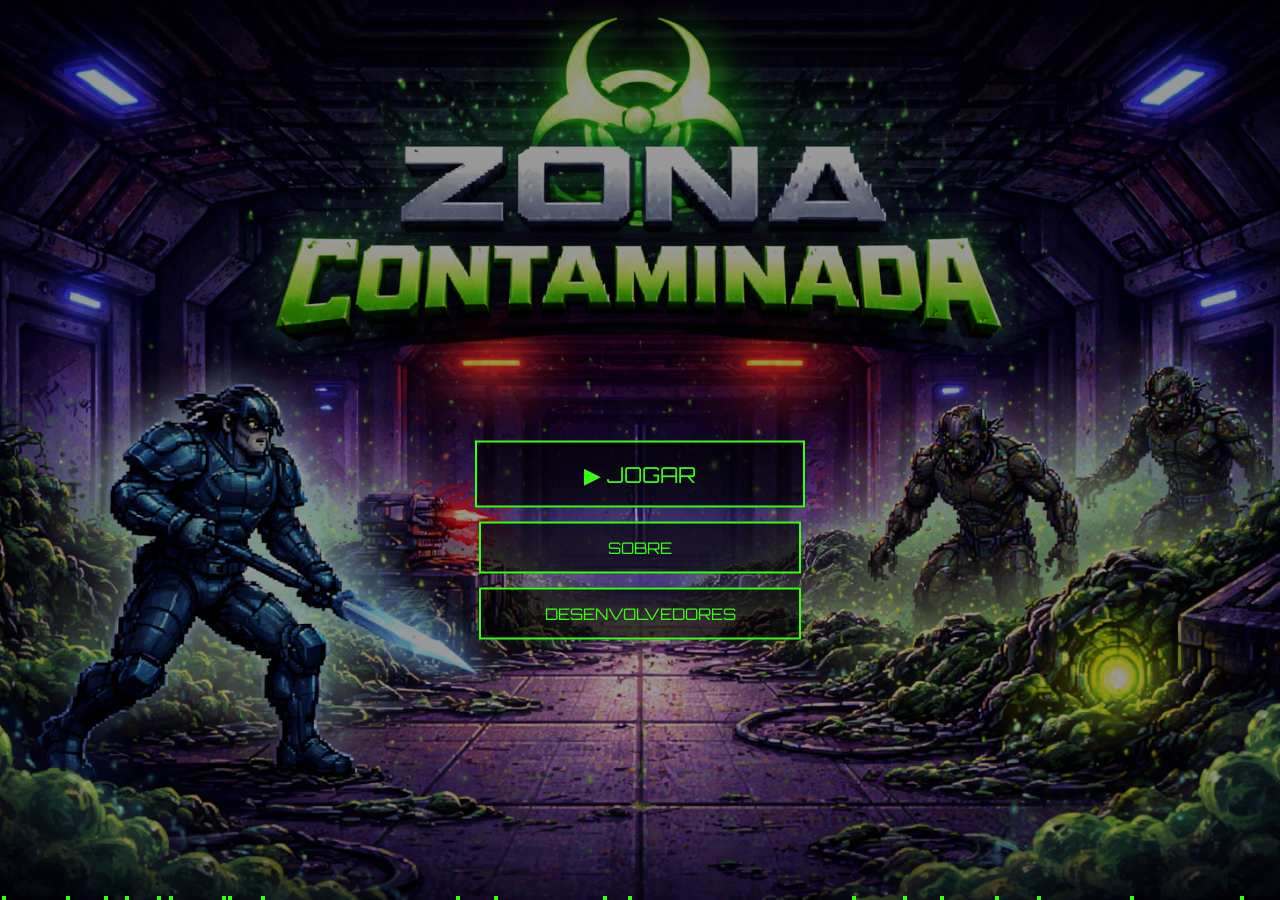
==== index.html @ e28d1f9d "adição de novos icones e correção de pastas" ====
<!DOCTYPE html>
<html lang="pt-BR">

<head>
    <meta charset="UTF-8">
    <title>Zona Contaminada</title>
    <link href="https://fonts.googleapis.com/css2?family=Orbitron:wght@700&family=Rajdhani&display=swap"
        rel="stylesheet">
    <link rel="stylesheet" href="./style.css">
</head>

<body>

    <div class="aviso-fullscreen" id="aviso">
        Pressione F11 para tela cheia — melhor experiência
    </div>

    <div class="bg"></div>
    <div class="overlay"></div>

    <!-- PARTÍCULAS -->
    <div id="particles"></div>

    <!-- MENU -->
    <div class="menu">
        <a href="./jogo.html" class="btn play" onclick="pararMusica()">▶ JOGAR</a>
        <a href="./sobre.html" class="btn">SOBRE</a>
        <a href="./devs.html" class="btn">DESENVOLVEDORES</a>
    </div>

    <audio id="musicaMenu" src="./audio/soundtrack.mp3" loop></audio>

    <script>
        // PARTÍCULAS
        const pContainer = document.getElementById('particles');

        for (let i = 0; i < 20; i++) {
            let p = document.createElement('div');
            p.className = 'particle';
            p.style.left = Math.random() * 100 + '%';
            p.style.bottom = '0px';
            p.style.animationDuration = (4 + Math.random() * 4) + 's';
            pContainer.appendChild(p);

        }

        // TENTA fullscreen ao clicar em qualquer lugar
        document.addEventListener("click", () => {
            if (!document.fullscreenElement) {
                document.documentElement.requestFullscreen().catch(() => { });
            }
        }, { once: true });

        // some o aviso depois
        setTimeout(() => {
            const aviso = document.getElementById("aviso");
            if (aviso) aviso.style.display = "none";
        }, 6000);

        const musica = document.getElementById("musicaMenu")
        musica.volume = 0.2

        let musicaIniciada = false

        function iniciarMusica() {
            if (!musicaIniciada) {
                musica.play()
                musicaIniciada = true
            }
        }

        // 🔥 começa com qualquer tecla (incluindo F11)
        document.addEventListener("keydown", iniciarMusica)

        // 🔥 começa também com clique
        document.addEventListener("click", iniciarMusica, { once: true })

        // botão JOGAR
        function pararMusica() {
            musica.pause()
        }
    </script>

</body>

</html>
---- style.css ----
body {
    margin: 0;
    font-family: 'Rajdhani', sans-serif;
    overflow: hidden;
    color: #39ff14;
}

/* FUNDO */
.bg {
    position: fixed;
    width: 100%;
    height: 100%;
    background: url('./imagens_novas/fundoFinal.png') center/cover no-repeat;
}

/* OVERLAY MAIS CLARO */
.overlay {
    position: fixed;
    width: 100%;
    height: 100%;
    background: rgba(0, 0, 0, 0.4);
    /* antes 0.6 */
}

/* MENU (mais baixo) */
.menu {
    position: absolute;
    top: 60%;
    /* antes 50% */
    left: 50%;
    transform: translate(-50%, -50%);
    text-align: center;
}

/* BOTÕES (maiores) */
.btn {
    display: block;
    width: 290px;
    /* maior */
    margin: 14px auto;
    padding: 14px;
    border: 2px solid #39ff14;
    background: rgba(0, 0, 0, 0.65);
    color: #39ff14;
    font-family: 'Orbitron', sans-serif;
    cursor: pointer;
    transition: 0.2s;
    text-decoration: none;
}

.btn:hover {
    background: #39ff14;
    color: black;
}

/* PLAY destaque */
.play {
    font-size: 22px;
    padding: 18px;
}

/* PARTÍCULAS */
.particle {
    position: absolute;
    width: 4px;
    height: 4px;
    background: #39ff14;
    animation: subir 6s linear infinite;
}

@keyframes subir {
    from {
        transform: translateY(0);
        opacity: 1;
    }

    to {
        transform: translateY(-600px);
        opacity: 0;
    }
}

.aviso-fullscreen {
    position: fixed;
    bottom: 15px;
    left: 50%;
    transform: translateX(-50%);
    background: rgba(0, 0, 0, 0.7);
    border: 1px solid #39ff14;
    color: #39ff14;
    padding: 8px 14px;
    font-size: 12px;
    font-family: 'Orbitron', sans-serif;
    z-index: 20;
    animation: fadeOut 6s forwards;
}

@keyframes fadeOut {
    0% {
        opacity: 1;
    }

    70% {
        opacity: 1;
    }

    100% {
        opacity: 0;
    }
}
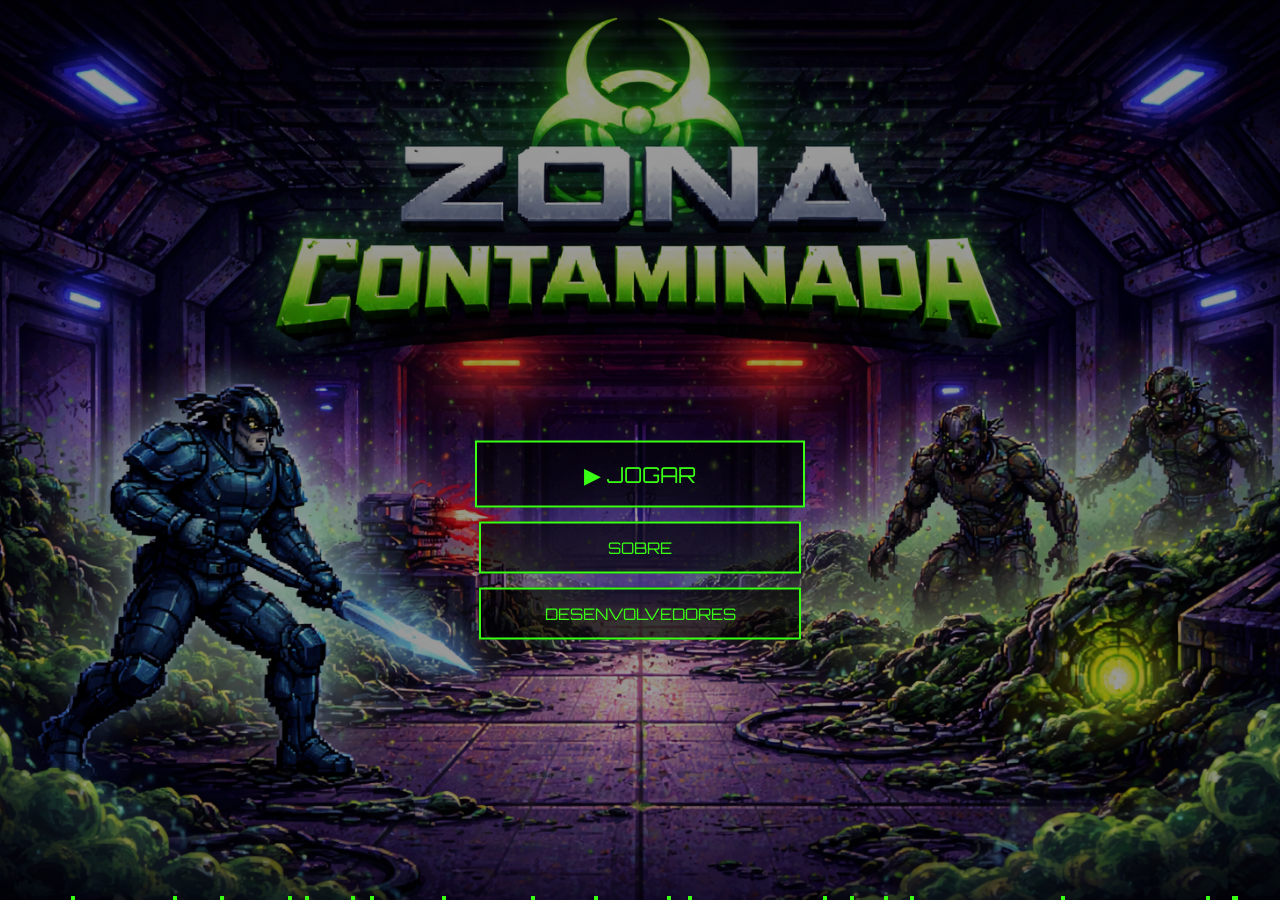
==== commit d05b76dc: "atualização dos html sobre e devs correção do multiplayer, inserção do ícone" ====
--- a/index.html
+++ b/index.html
@@ -7,6 +7,8 @@
     <link href="https://fonts.googleapis.com/css2?family=Orbitron:wght@700&family=Rajdhani&display=swap"
         rel="stylesheet">
     <link rel="stylesheet" href="./style.css">
+    <link rel="icon" type="image/png" sizes="32x32" href="./imagens_novas/icone.png">
+    <link rel="icon" type="image/png" sizes="16x16" href="./imagens_novas/icone.png">
 </head>
 
 <body>
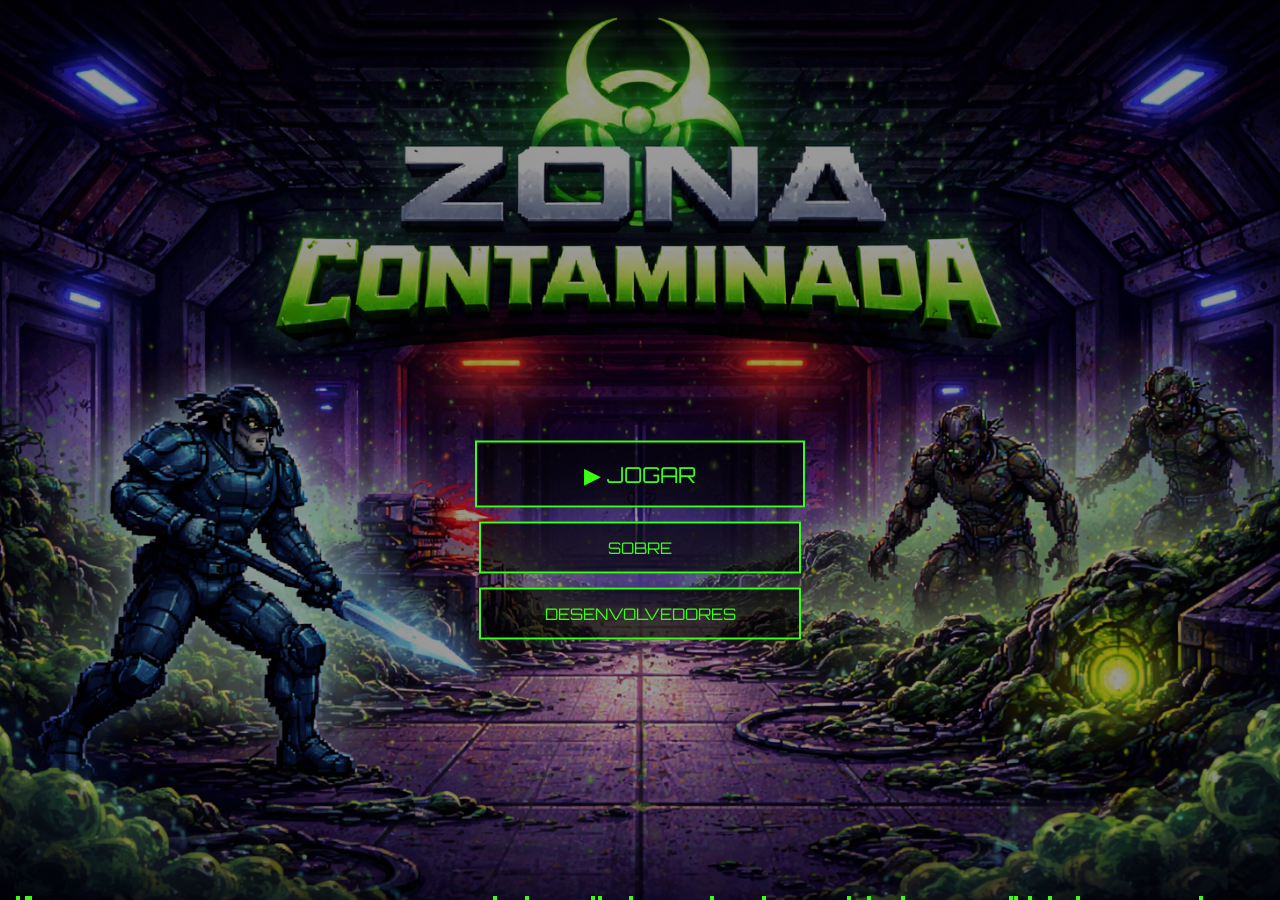
==== commit 54d2d2d8: "crreção nos audios" ====
--- a/index.html
+++ b/index.html
@@ -25,7 +25,7 @@
 
     <!-- MENU -->
     <div class="menu">
-        <a href="./jogo.html" class="btn play" onclick="pararMusica()">▶ JOGAR</a>
+        <a href="./jogo.html" class="btn play" onclick="localStorage.setItem('musicaAtiva', 'true')">▶ JOGAR</a>
         <a href="./sobre.html" class="btn">SOBRE</a>
         <a href="./devs.html" class="btn">DESENVOLVEDORES</a>
     </div>
@@ -83,6 +83,8 @@
         }
     </script>
 
+    <script src="./audio.js"></script>
+
 </body>
 
 </html>
--- a/style.css
+++ b/style.css
@@ -107,4 +107,14 @@
     100% {
         opacity: 0;
     }
+}
+
+#avisoF5 {
+    position: fixed;
+    bottom: 10px;
+    right: 15px;
+    font-family: 'Orbitron', sans-serif;
+    font-size: 0.7rem;
+    color: rgba(57, 255, 20, 0.5);
+    letter-spacing: 1px;
 }
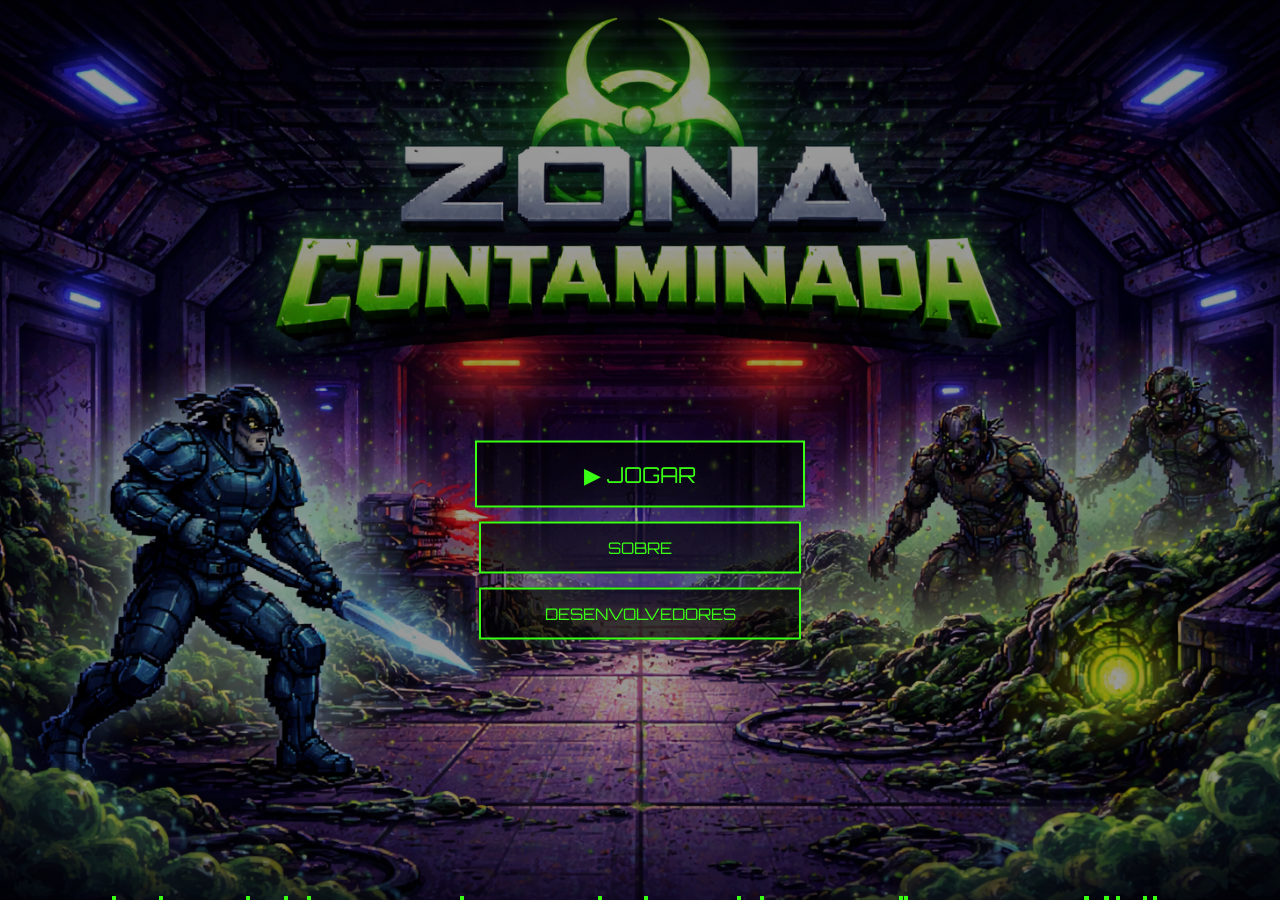
==== commit 471582e9: "Alteração nos arquivos jogo.hmtl e index.html, transferindo os scripts para arquvios separados" ====
--- a/index.html
+++ b/index.html
@@ -32,57 +32,7 @@
 
     <audio id="musicaMenu" src="./audio/soundtrack.mp3" loop></audio>
 
-    <script>
-        // PARTÍCULAS
-        const pContainer = document.getElementById('particles');
-
-        for (let i = 0; i < 20; i++) {
-            let p = document.createElement('div');
-            p.className = 'particle';
-            p.style.left = Math.random() * 100 + '%';
-            p.style.bottom = '0px';
-            p.style.animationDuration = (4 + Math.random() * 4) + 's';
-            pContainer.appendChild(p);
-
-        }
-
-        // TENTA fullscreen ao clicar em qualquer lugar
-        document.addEventListener("click", () => {
-            if (!document.fullscreenElement) {
-                document.documentElement.requestFullscreen().catch(() => { });
-            }
-        }, { once: true });
-
-        // some o aviso depois
-        setTimeout(() => {
-            const aviso = document.getElementById("aviso");
-            if (aviso) aviso.style.display = "none";
-        }, 6000);
-
-        const musica = document.getElementById("musicaMenu")
-        musica.volume = 0.2
-
-        let musicaIniciada = false
-
-        function iniciarMusica() {
-            if (!musicaIniciada) {
-                musica.play()
-                musicaIniciada = true
-            }
-        }
-
-        // 🔥 começa com qualquer tecla (incluindo F11)
-        document.addEventListener("keydown", iniciarMusica)
-
-        // 🔥 começa também com clique
-        document.addEventListener("click", iniciarMusica, { once: true })
-
-        // botão JOGAR
-        function pararMusica() {
-            musica.pause()
-        }
-    </script>
-
+    <script src="./menu.js"></script>
     <script src="./audio.js"></script>
 
 </body>
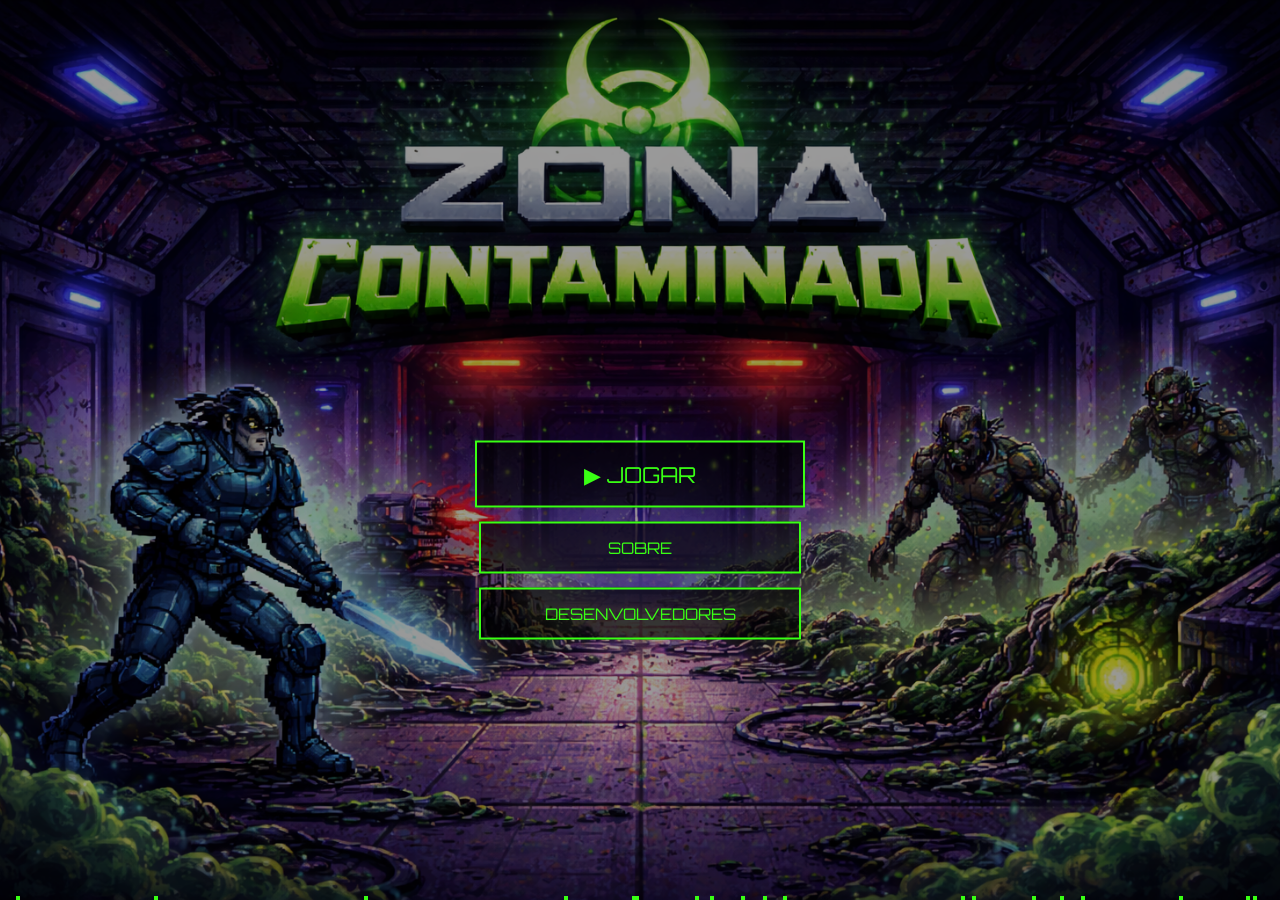
==== commit d2b7ab8c: "Alteração nos arquivos jogo.hmtl e index.html, transferindo os scripts para arquvios separados" ====
--- a/index.html
+++ b/index.html
@@ -16,14 +16,9 @@
     <div class="aviso-fullscreen" id="aviso">
         Pressione F11 para tela cheia — melhor experiência
     </div>
-
     <div class="bg"></div>
     <div class="overlay"></div>
-
-    <!-- PARTÍCULAS -->
     <div id="particles"></div>
-
-    <!-- MENU -->
     <div class="menu">
         <a href="./jogo.html" class="btn play" onclick="localStorage.setItem('musicaAtiva', 'true')">▶ JOGAR</a>
         <a href="./sobre.html" class="btn">SOBRE</a>
